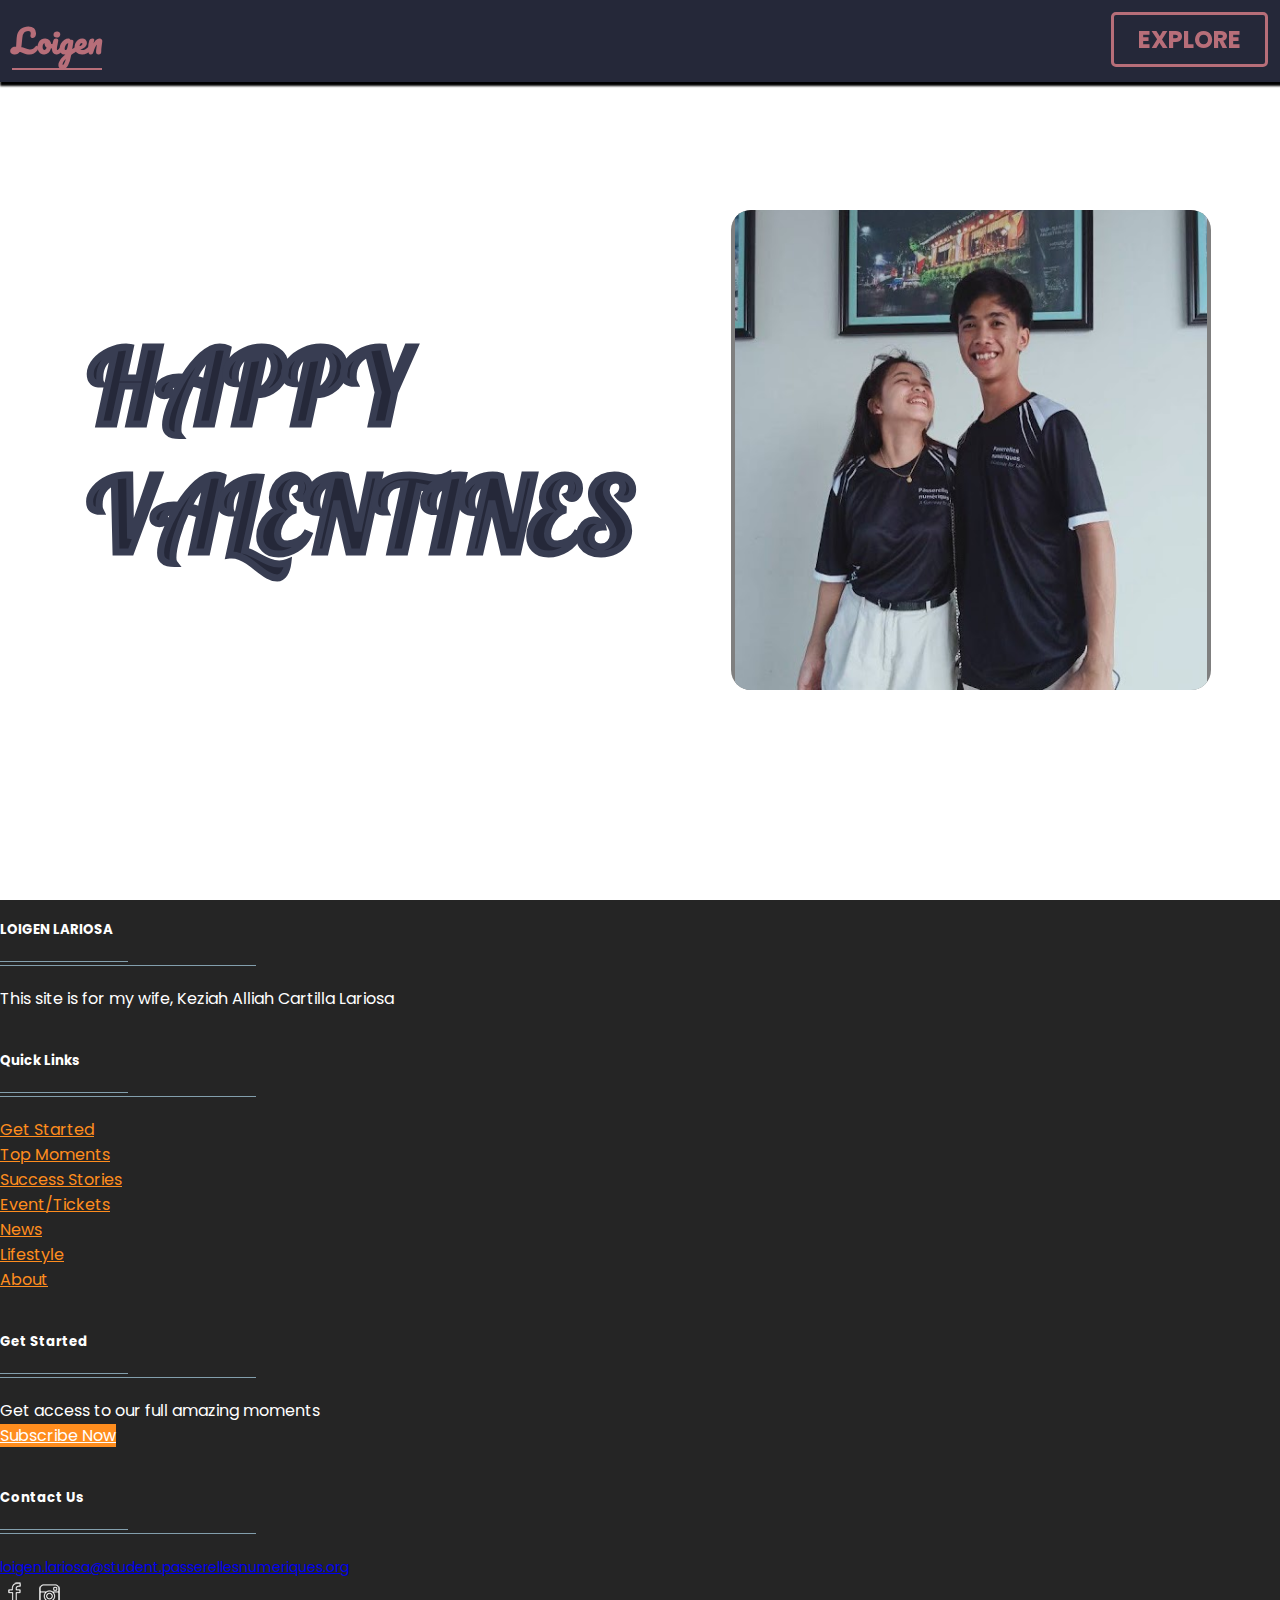
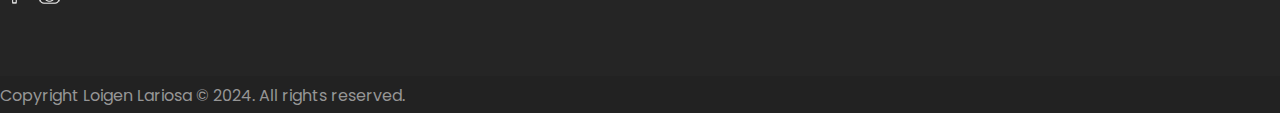
==== home.html @ 0c01ce99 "first commit" ====
<!DOCTYPE html>
<html lang="en">

<head>
    <meta charset="UTF-8">
    <meta name="viewport" content="width=device-width, initial-scale=1.0">
    <title>Keziah Alliah Cartilla</title>
    <link rel="stylesheet" href="./css/home.css">
    <link href="https://cdn.jsdelivr.net/npm/bootstrap@5.3.2/dist/css/bootstrap.min.css" rel="stylesheet"
        integrity="sha384-T3c6CoIi6uLrA9TneNEoa7RxnatzjcDSCmG1MXxSR1GAsXEV/Dwwykc2MPK8M2HN" crossorigin="anonymous">

</head>

<body>
    <nav>
        <div class="left">
            <b>Loigen </b>
        </div>
        <div class="right">
            <a href="homepage.html">Explore</a>
        </div>
    </nav>
    <section class="banner_plate">
        <div class="banner-text">
            <h2 data-text="Happy">happy</h2>
            <h2 data-text="Valentines">Valentines</h2>
        </div>
        <div class="box">
            <img src="./banner.jpg" alt="">
        </div>
    </section>

    <footer id="footer" class="footer-1">
        <div class="main-footer widgets-dark typo-light">
            <div class="container">
                <div class="row">

                    <div class="col-xs-12 col-sm-6 col-md-3">
                        <div class="widget subscribe no-box">
                            <h5 class="widget-title">LOIGEN LARIOSA<span></span></h5>
                            <p>This site is for my wife, Keziah Alliah Cartilla Lariosa</p>
                        </div>
                    </div>

                    <div class="col-xs-12 col-sm-6 col-md-3">
                        <div class="widget no-box">
                            <h5 class="widget-title">Quick Links<span></span></h5>
                            <ul class="thumbnail-widget">
                                <li>
                                    <div class="thumb-content"><a href="#.">Get Started</a></div>
                                </li>
                                <li>
                                    <div class="thumb-content"><a href="#.">Top Moments</a></div>
                                </li>
                                <li>
                                    <div class="thumb-content"><a href="#.">Success Stories</a></div>
                                </li>
                                <li>
                                    <div class="thumb-content"><a href="#.">Event/Tickets</a></div>
                                </li>
                                <li>
                                    <div class="thumb-content"><a href="#.">News</a></div>
                                </li>
                                <li>
                                    <div class="thumb-content"><a href="#.">Lifestyle</a></div>
                                </li>
                                <li>
                                    <div class="thumb-content"><a href="#.">About</a></div>
                                </li>
                            </ul>
                        </div>
                    </div>

                    <div class="col-xs-12 col-sm-6 col-md-3">
                        <div class="widget no-box">
                            <h5 class="widget-title">Get Started<span></span></h5>
                            <p>Get access to our full amazing moments </p>
                            <a class="btn" href="https://bit.ly/3m9avif" target="_blank">Subscribe Now</a>
                        </div>
                    </div>

                    <div class="col-xs-12 col-sm-6 col-md-3">

                        <div class="widget no-box">
                            <h5 class="widget-title">Contact Us<span></span></h5>

                            <p><a style="font-size: 14px;" href="mailto:info@domain.com"
                                    title="glorythemes">loigen.lariosa@student.passerellesnumeriques.org</a></p>
                            <ul class="social-footer2">
                                <li class=""><a href="https://www.facebook.com/lariosaloigen" target="_blank"
                                        title="Facebook"><img alt="Facebook" width="30" height="30"
                                            src="[data-uri]"></a>
                                </li>
                                <li class=""><a title="instagram" target="_blank"
                                        href="https://www.instagram.com/loigenlariosa.arnado/"><img alt="instagram"
                                            width="30" height="30"
                                            src="[data-uri]"></a>
                                </li>
                            </ul>
                        </div>
                    </div>

                </div>
            </div>
        </div>

        <div class="footer-copyright">
            <div class="container">
                <div class="row">
                    <div class="col-md-12 text-center">
                        <p>Copyright Loigen Lariosa © 2024. All rights reserved.</p>
                    </div>
                </div>
            </div>
        </div>
    </footer>
</body>

</html>
---- css/home.css ----
@import url('https://fonts.googleapis.com/css2?family=Lobster&family=Pacifico&family=Poppins:ital,wght@0,200;0,300;0,400;0,500;1,200;1,300&display=swap');
*{
    margin: 0;
    padding: 0;
    box-sizing: border-box;
    font-family: 'Poppins', sans-serif;
    scroll-behavior: smooth;
}
nav{
    width: 100%;
    display: flex;
    justify-content: space-between;
    padding: 12px;
    background: #252839;
    box-shadow: 2px 2px 2px 2px;
    position: fixed;
    z-index: 1;

}
.left{
    display: flex;
    align-items: center;
    justify-content: center;
}
.left b{
    font-size: 2rem;
    color: #B76E79    ;
    border-bottom:2px solid #B76E79 ;
    font-family: 'Pacifico', cursive;

}
.right a{
    text-transform: uppercase;
    padding: 0.3em 1em;
    border: none;
    display: flex;
    align-items: center;
    justify-content: center;
    font-size: 1.5rem;
    font-weight: 700;
    color: #B76E79    ;
    border: 3px solid #B76E79;
    border-radius: 5px;
    text-decoration: none;
    transition-property: transform;
    transition-delay: 0s;
    transition-duration: 0.3s;
    transition-timing-function: ease;
}
.right a:hover{
    transform: translateY(-5px);
    background-color: #B76E79;
    color: #fff;
}
.banner_plate{
    padding: 3%;
    display: flex;
    flex-direction: row;
    justify-content: space-around;
    gap: 1rem;
    align-items: center;
    height: 100vh;
}
.banner-text{
    padding: 20px;
    display: flex;
    justify-content: center;
    flex-direction: column;
    min-height: auto;
    background: transparent;
}
.banner-text h2{
    font-family: 'Lobster', sans-serif;
    position: relative;
    font-size: 8vw;
    color: #252839;
    -webkit-text-stroke: 0.3vw #383d52;
    text-transform: uppercase;
}

h2::before{
    content: attr(data-text);
    position: absolute;
    top: 0;
    left: 0;
    width: 0   ;
    height: 100%;
    color: #B76E79    ;
    -webkit-text-stroke: 0vw #383d52;
    overflow: hidden;
    animation: animate 6s linear infinite;

}
.box
{
    position: relative;
    width: 30rem;
    height: 30rem;
    display: flex;
    justify-content: center;
    -ms-align-items: center;
    align-items: center;
    background-color: rgb(0, 0, 0, 0.5);
    border-radius: 20px;
    overflow: hidden;
    animation: anime 1.5s infinite ease-in-out alternate;
    -webkit-animation: anime 1.5s infinite ease-in-out alternate;
}
.box img{
    border-radius: 18px;
    width: 100%;
    max-width: 29.5rem;
    height: 73.5vh;
    z-index: 2;
}
.box::before{
    content: '';
    position: absolute;
    width: 50%;
    height: 150%;
    background: linear-gradient(#00ccff,#d500f9);
    animation: rotate 4s linear infinite;

}
.box:after{
    content: '';
    position: absolute;
    background: #f7c5ad ;
    inset: 5px;
    border-radius: 16px;
}

@keyframes rotate{
    from{
        transform: rotate(0deg);
    }
    to{
        transform: rotate(360deg);
    }
}
@keyframes animate {
    0%, 10%, 100%
    {
        width: 0;
    }
    70%, 90%
    {
        width: 100%;
    }

}
@keyframes anime {
    100%{
        transform: translateY(20px);
        -webkit-transform: translateY(20px);
        -moz-transform: translateY(20px);
        -ms-transform: translateY(20px);
        -o-transform: translateY(20px);
        box-shadow: 0 40px 10px -18px rgba(0,0,0,0.2), 0 40px 16px -12px rgba(0,0,0,0.2);
    }
}


/* dre *//*==================== 
	Footer 
====================== */

/* Main Footer */
footer .main-footer{	padding: 20px 0;	background: #252525;}
footer ul{	padding-left: 0;	list-style: none;}

/* Copy Right Footer */
.footer-copyright {	background: #222;	padding: 5px 0;}
.footer-copyright .logo {    display: inherit;}
.footer-copyright nav {    float: right;    margin-top: 5px;}
.footer-copyright nav ul {	list-style: none;	margin: 0;	padding: 0;}
.footer-copyright nav ul li {	border-left: 1px solid #505050;	display: inline-block;	line-height: 12px;	margin: 0;	padding: 0 8px;}
.footer-copyright nav ul li a{	color: #969696;}
.footer-copyright nav ul li:first-child {	border: medium none;	padding-left: 0;}
.footer-copyright p {	color: #969696;	margin: 2px 0 0;}

/* Footer Top */
.footer-top{	background: #252525;	padding-bottom: 30px;	margin-bottom: 30px;	border-bottom: 3px solid #222;}

/* Footer transparent */
footer.transparent .footer-top, footer.transparent .main-footer{	background: transparent;}
footer.transparent .footer-copyright{	background: none repeat scroll 0 0 rgba(0, 0, 0, 0.3) ;}

/* Footer light */
footer.light .footer-top{	background: #f9f9f9;}
footer.light .main-footer{	background: #f9f9f9;}
footer.light .footer-copyright{	background: none repeat scroll 0 0 rgba(255, 255, 255, 0.3) ;}

/* Footer 4 */
.footer- .logo {    display: inline-block;}

/*==================== 
	Widgets 
====================== */
.widget{	padding: 20px;	margin-bottom: 40px;}
.widget.widget-last{	margin-bottom: 0px;}
.widget.no-box{	padding: 0;	background-color: transparent;	margin-bottom: 40px;
	box-shadow: none; -webkit-box-shadow: none; -moz-box-shadow: none; -ms-box-shadow: none; -o-box-shadow: none;}
.widget.subscribe p{	margin-bottom: 18px;}
.widget li a{	color: #ff8d1e;}
.widget li a:hover{	color: #4b92dc;}
.widget-title {margin-bottom: 20px;}
.widget-title span {background: #839FAD none repeat scroll 0 0;display: block; height: 1px;margin-top: 25px;position: relative;width: 20%;}
.widget-title span::after {background: inherit;content: "";height: inherit;    position: absolute;top: -4px;width: 50%;}
.widget-title.text-center span,.widget-title.text-center span::after {margin-left: auto;margin-right:auto;left: 0;right: 0;}
.widget .badge{	float: right;	background: #7f7f7f;}

.typo-light h1, 
.typo-light h2, 
.typo-light h3, 
.typo-light h4, 
.typo-light h5, 
.typo-light h6,
.typo-light p,
.typo-light div,
.typo-light span,
.typo-light small{	color: #fff;}

ul.social-footer2 {	margin: 0;padding: 0;	width: auto;}
ul.social-footer2 li {display: inline-block;padding: 0;}
ul.social-footer2 li a:hover {background-color:#ff8d1e;}
ul.social-footer2 li a {display: block;	height:30px;width: 30px;text-align: center;}
.btn{background-color: #ff8d1e; color:#fff;}
.btn:hover, .btn:focus, .btn.active {background: #4b92dc;color: #fff;
-webkit-box-shadow: 0 15px 30px rgba(0, 0, 0, 0.1);
-moz-box-shadow: 0 15px 30px rgba(0, 0, 0, 0.1);
-ms-box-shadow: 0 15px 30px rgba(0, 0, 0, 0.1);
-o-box-shadow: 0 15px 30px rgba(0, 0, 0, 0.1);
box-shadow: 0 15px 30px rgba(0, 0, 0, 0.1);
-webkit-transition: all 250ms ease-in-out 0s;
-moz-transition: all 250ms ease-in-out 0s;
-ms-transition: all 250ms ease-in-out 0s;
-o-transition: all 250ms ease-in-out 0s;
transition: all 250ms ease-in-out 0s;

}
@media (max-width: 767px) {
    .box img {
        width: 100%; /* Adjusted to fit the width of the container */
        max-width: auto; /* Reset maximum width for mobile devices */
        height: 85vh; /* Allowing the height to adjust proportionally */
    }
}
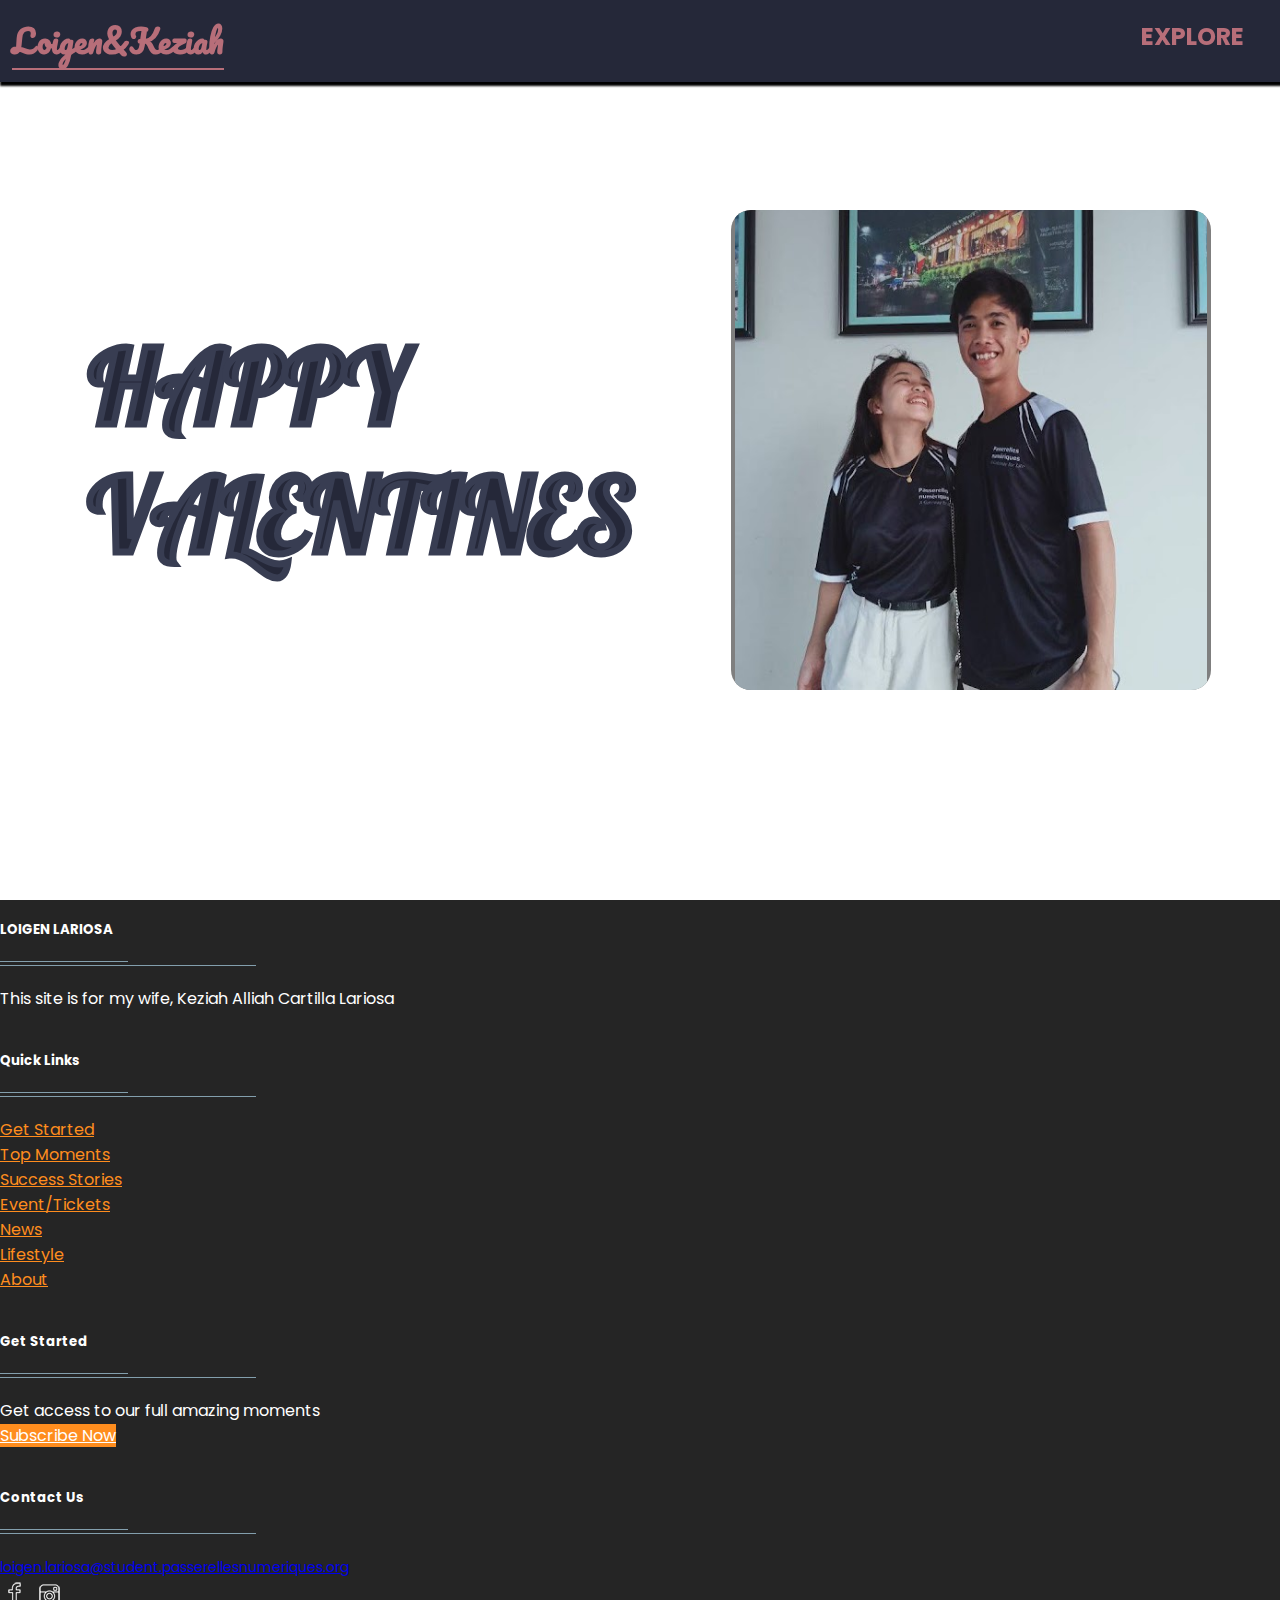
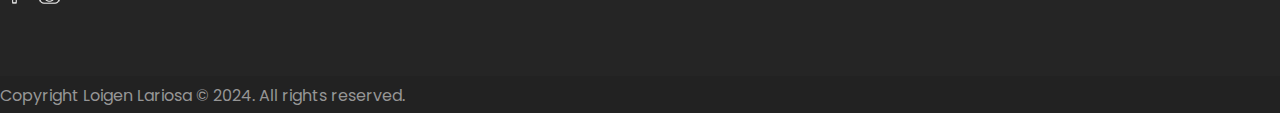
==== commit ddd5de0a: "first commit" ====
--- a/home.html
+++ b/home.html
@@ -14,7 +14,7 @@
 <body>
     <nav>
         <div class="left">
-            <b>Loigen </b>
+            <b>Loigen&Keziah</b>
         </div>
         <div class="right">
             <a href="homepage.html">Explore</a>
--- a/css/home.css
+++ b/css/home.css
@@ -39,7 +39,6 @@
     font-size: 1.5rem;
     font-weight: 700;
     color: #B76E79    ;
-    border: 3px solid #B76E79;
     border-radius: 5px;
     text-decoration: none;
     transition-property: transform;
